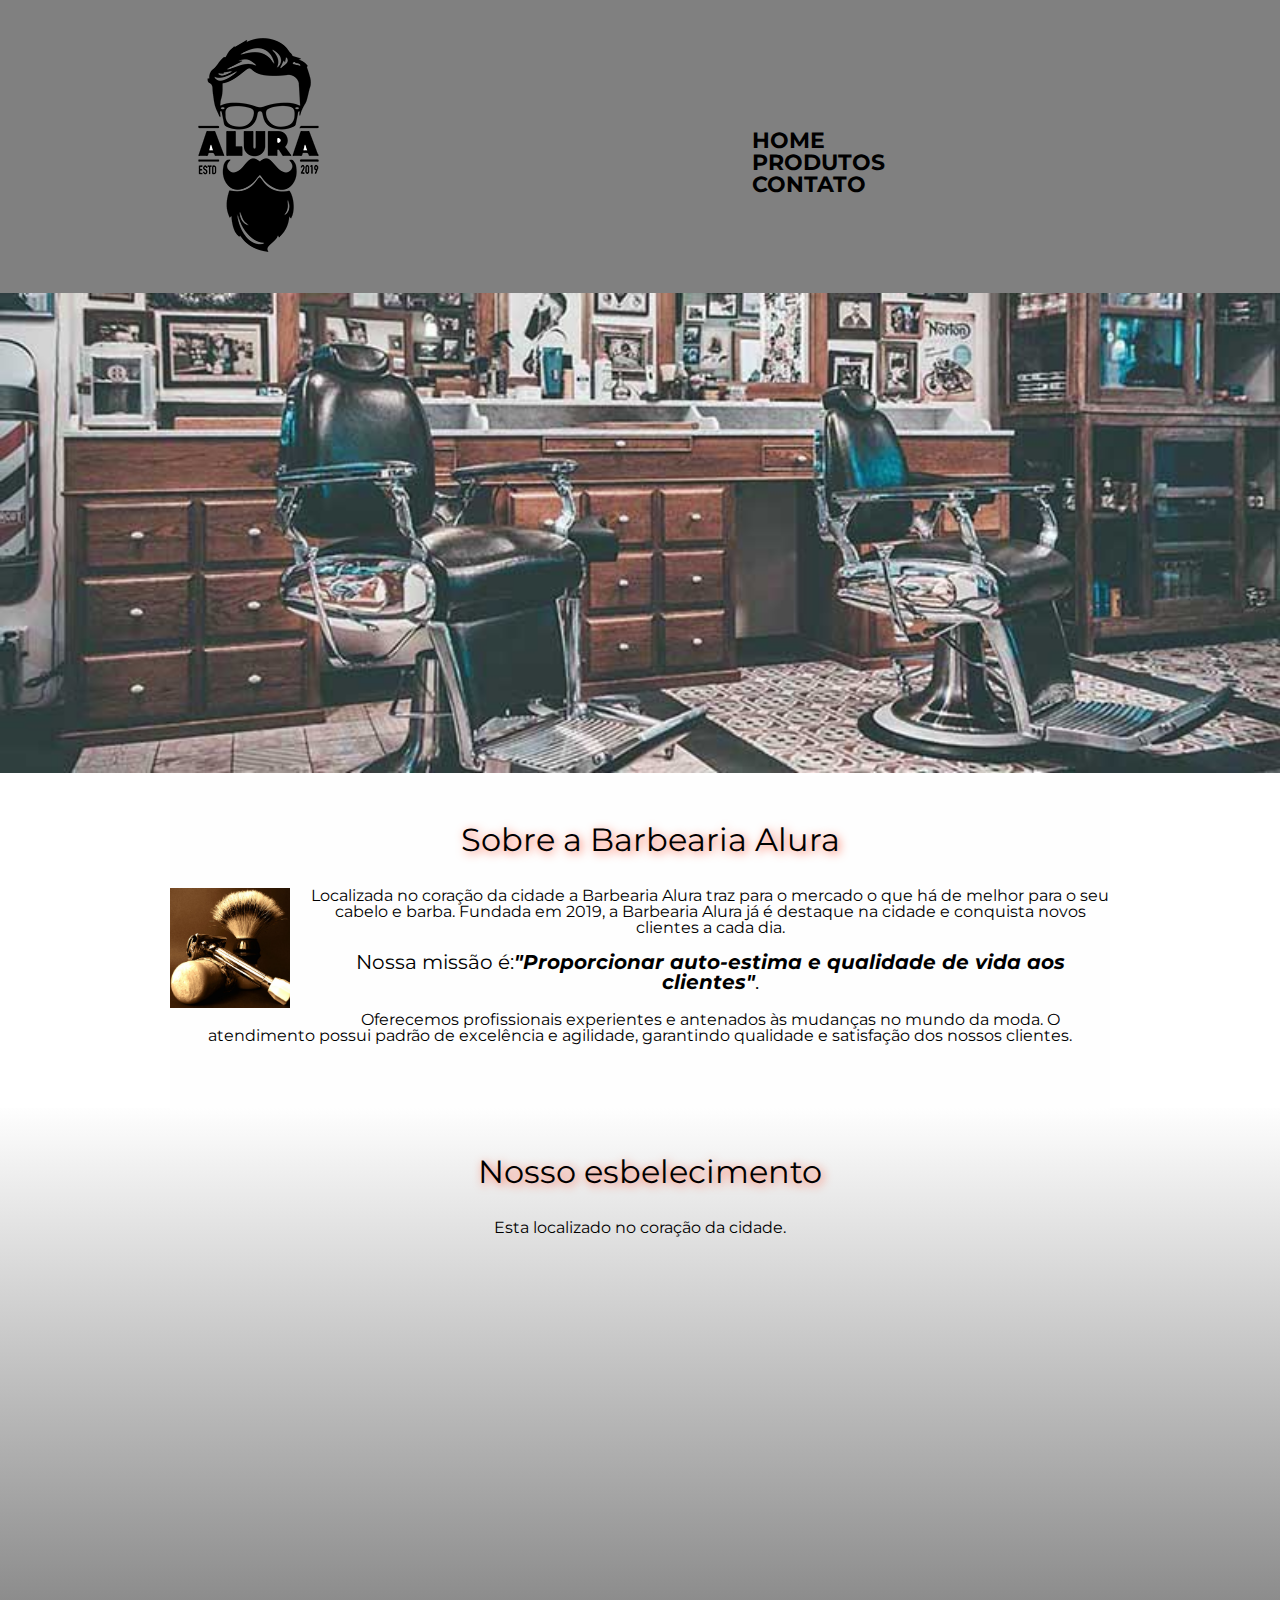
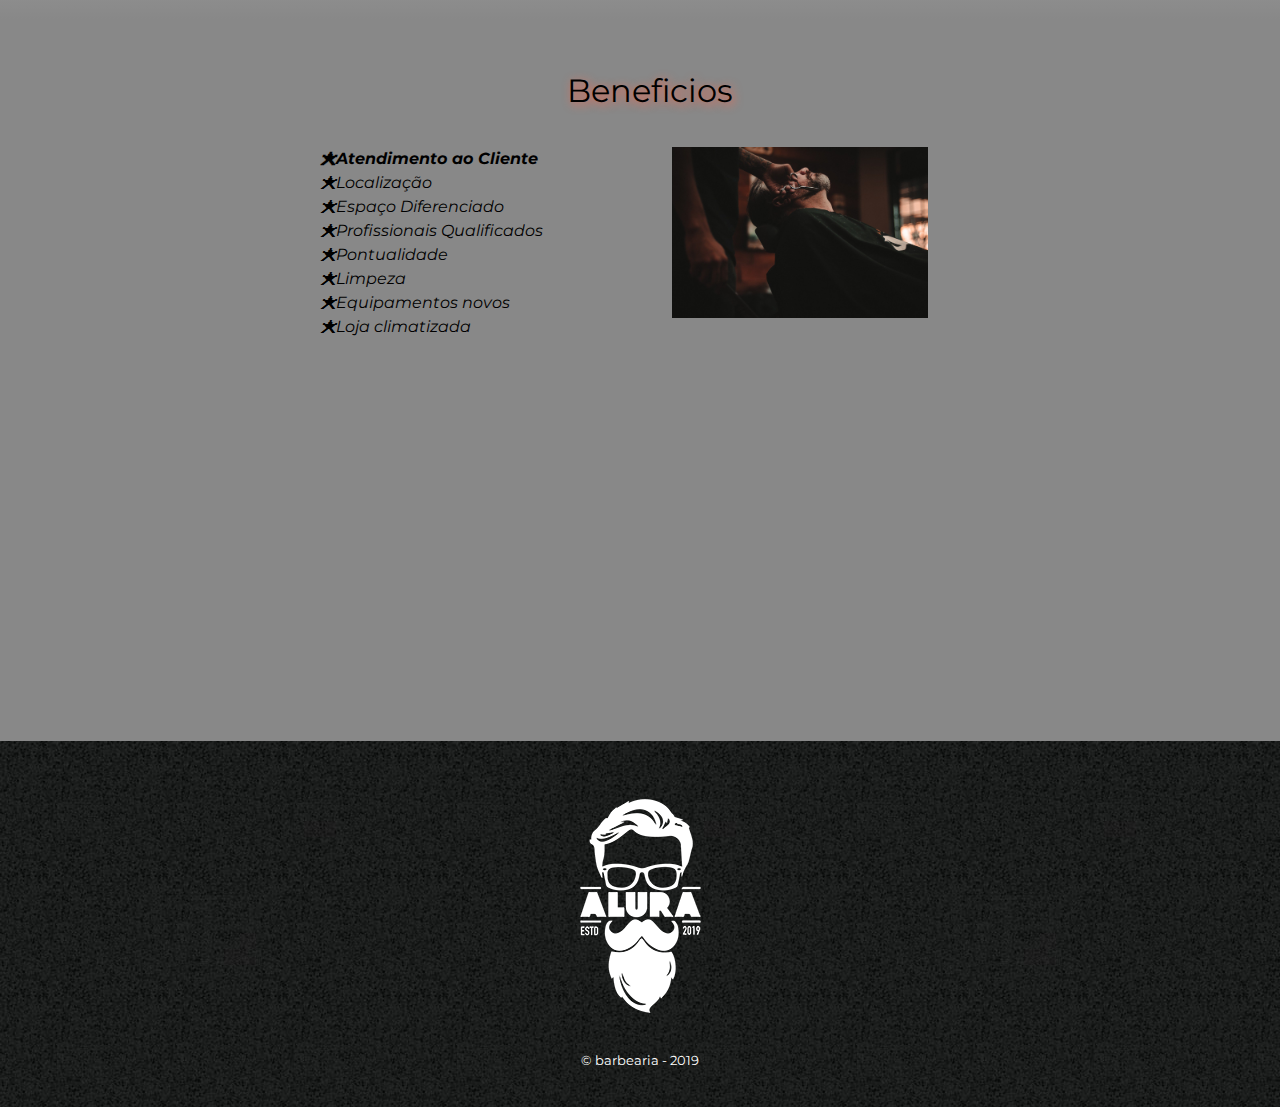
==== barbearia_01/index.html @ 35e5d5f6 "adicinando um novo beneficio a lista" ====
<!DOCTYPE html>
<html lang="pt-br">
<head>
    <meta charset="UTF-8">
    <meta http-equiv="X-UA-Compatible" content="IE=edge">
    <meta name="viewport" content="width=device-width">
    <title>Barbearia</title>
    <link rel="stylesheet" href="../reset.css/reset.css">
    <link rel="stylesheet" href="style.css">
    <link rel="preconnect" href="https://fonts.googleapis.com">
    <link rel="preconnect" href="https://fonts.gstatic.com" crossorigin>
    <link href="https://fonts.googleapis.com/css2?family=Montserrat:wght@300&display=swap" rel="stylesheet">
</head>
<body>

    <header>
        <div class="caixa">
            <h1><img src="imagens/logo.png"></h1>

            <nav>
                <ul>
                    <li><a href="index.html">Home</a></li>
                    <li><a href="../barbearia_02/produtos.html">Produtos</a></li>
                    <li><a href="../barbearia_03/contato.html">Contato</a></li>
                </ul>
            </nav>
        </div>
    </header>

    <img class="banner" src="./imagens/banner.jpg">

    <main>
        <section class="principal">
            <h2 class="titulo-principal">Sobre a Barbearia Alura</h2>

            <img class="utensilios" src="./imagens/utensilios.jpg">

            <p>Localizada no coração da cidade a <strong>Barbearia Alura</strong> traz para o mercado o que há de melhor para o seu cabelo e barba. Fundada em 2019, a Barbearia Alura já é destaque na cidade e conquista novos clientes a cada dia.</p>

            <p id="missao"><em>Nossa missão é:<strong>"Proporcionar auto-estima e qualidade de vida aos clientes"</strong>.</em></p>

            <p>Oferecemos profissionais experientes e antenados às mudanças no mundo da moda. O atendimento possui padrão de excelência e agilidade, garantindo qualidade e satisfação dos nossos clientes.</p>
        </section>

        <section class="mapa">
            <h3 class="titulo-principal">Nosso esbelecimento</h3>
            <p>Esta localizado no coração da cidade.</p>
            <div class="mapa-conteudo">
                <iframe src="https://www.google.com/maps/embed?pb=!1m18!1m12!1m3!1d65101526.80369539!2d-76.90064505440617!3d5.186666709397957!2m3!1f0!2f0!3f0!3m2!1i1024!2i768!4f13.1!3m3!1m2!1s0x94ce5a2b2ed7f3a1%3A0xab35da2f5ca62674!2sAlura%20-%20Escola%20Online%20de%20Tecnologia!5e0!3m2!1spt-BR!2sbr!4v1682090320042!5m2!1spt-BR!2sbr" width="100%" height="300" style="border:0;" allowfullscreen="" loading="lazy" referrerpolicy="no-referrer-when-downgrade"></iframe>
            </div>
        </section>

        <section class="beneficios">
        <h3 class="titulo-principal">Beneficios</h3>
            <div class="conteudo-beneficios">
                <ul class="lista-beneficios">
                    <li class="itens">Atendimento ao Cliente</li>
                    <li class="itens">Localização</li>
                    <li class="itens">Espaço Diferenciado</li>
                    <li class="itens">Profissionais Qualificados</li>
                    <li class="itens">Pontualidade</li>
                    <li class="itens">Limpeza</li>
                    <li class="itens">Equipamentos novos</li>
                    <li class="itens">Loja climatizada</li>
                </ul><img src="./imagens/beneficios.jpg" class="imagen-beneficios">
            </div>

            <div class="video">
                <iframe width="100%" height="315" src="https://www.youtube.com/embed/jUpHMUCVC3Y" title="YouTube video player" frameborder="0" allow="accelerometer; autoplay; clipboard-write; encrypted-media; gyroscope; picture-in-picture; web-share" allowfullscreen></iframe>
            </div>
        </section>
    </main>

    <footer>
        <img src="./imagens/logo-branco.png">
        <p class="copyright">&copy; barbearia - 2019</p>
    </footer>
</body>
</html>
---- barbearia_01/style.css ----
body {
    font-family: 'Montserrat', sans-serif;
}

header {
    background: gray;
    padding: 20px 0;
}

.caixa {
    position: relative;
    width: 940px;
    margin: 0 auto;
}

nav {
    position: absolute;
    right: 0px;
    top: 110px;
}

nav li {
    display: inline;
    margin: 0 0 0 15px;
}

nav a {
    text-transform: uppercase;
    color: #000000;
    font-weight: bold;
    font-size: 22px;
    text-decoration: none;
}

nav a:hover {
    color: #c78c19;
    text-decoration: underline;
}

.banner {
    width: 100%;
}

.titulo-principal {
    text-align: center;
    font-size: 2em;
    padding-left: 20px;
    margin: 0 0 1em;
    clear: left;
    text-shadow: 2px 2px 10px tomato;
    
}

.principal {
    background: #fefefe;
    padding: 3em 0;
    margin: 0 auto;
    width: 940px;
}


.principal p {
    text-align: center;
    margin: 0 0 1em;
}

.utensilios {
    width: 120px;
    float: left;
    margin: 0 20px 20px 0;
    box-shadow: inset 15px 15px 20px 30px lawngreen;
}

#missao {
    font-size: 20px
}

.principal em strong {
    font-weight: bold;
    font-style: italic;
}

.itens {
    font-style: italic;
}

.itens:first-child {
    font-weight: bold;
}

.itens:before {
    content: "🟊";
}

.beneficios {
    background: #888888;
    padding: 3em 0;
    line-height: 1.5;
    /*box-shadow: inset 0 0 30px #c78c19;*/
}

ul {
    display: inline-block;
    vertical-align: top;
    width: 20%;
    margin-right: 15%;
}

.conteudo-beneficios {
    width: 640px;
    margin: 0 auto
}

.lista-beneficios {
    width: 40%;
    display: inline-block;
}

.imagen-beneficios {
    width: 40%;
    opacity: 1;
    transition: 400ms;
}

.imagen-beneficios:hover {
    opacity: 0.5;
}

footer {
    text-align: center;
    background: url("imagens/bg.jpg");
    padding: 40px 0;
}

.copyright {
    color: white;
    font-size: 13px;
    margin-top: 20px;
}

.mapa {
    padding: 3em 0;
    background: linear-gradient(#fefefe, #888888);
}

.mapa-conteudo {
    margin: 0 auto;
    width: 940px;
}

.mapa p {
    margin: 0 0 2em;
    text-align: center;
}

.video {
    width: 560px;
    margin: 1em auto;
}

@media screen and (max-width: 480px) {
    .caixa, .principal, .conteudo-beneficios, .mapa-conteudo, .video{
        width: auto;
    }

    h1{
        text-align: center;
    }

    nav{
        position: static;
    }

    .lista-beneficios, .imagen-beneficios {
        width: 100%;
    }
}
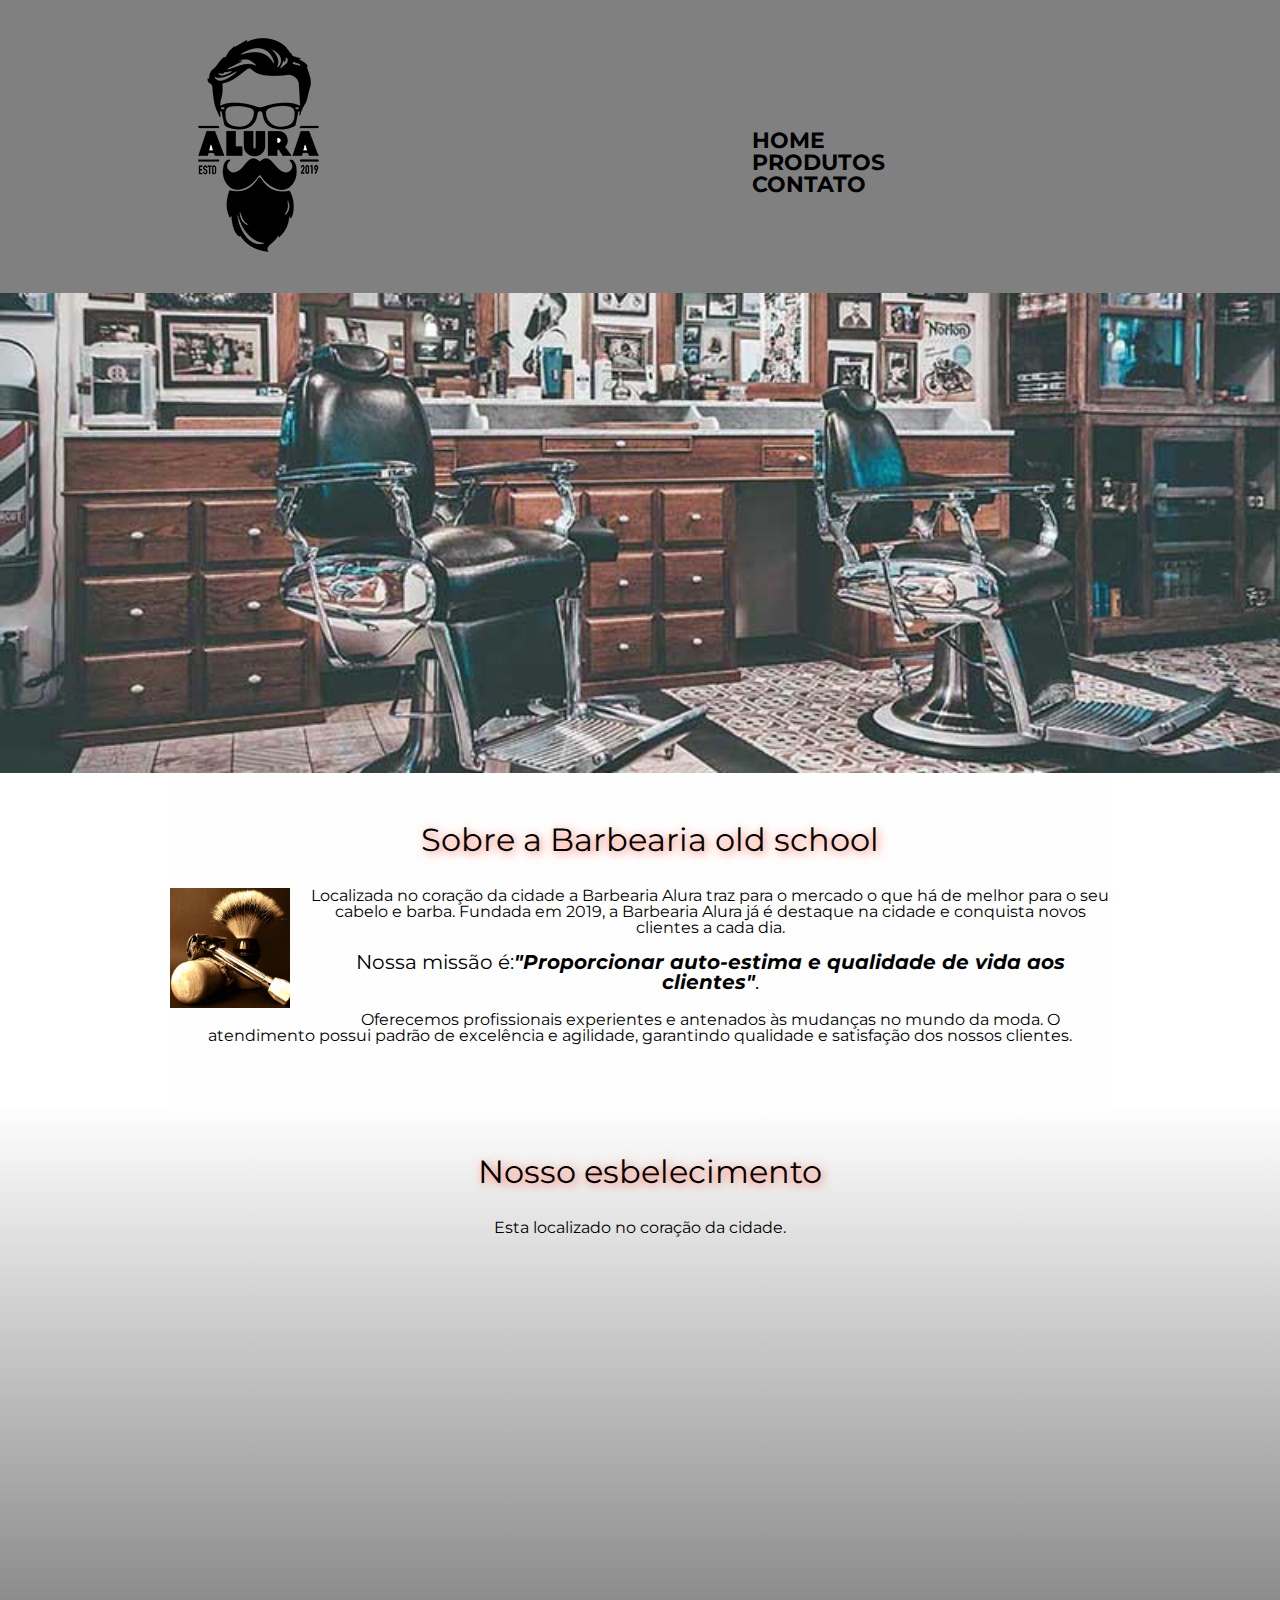
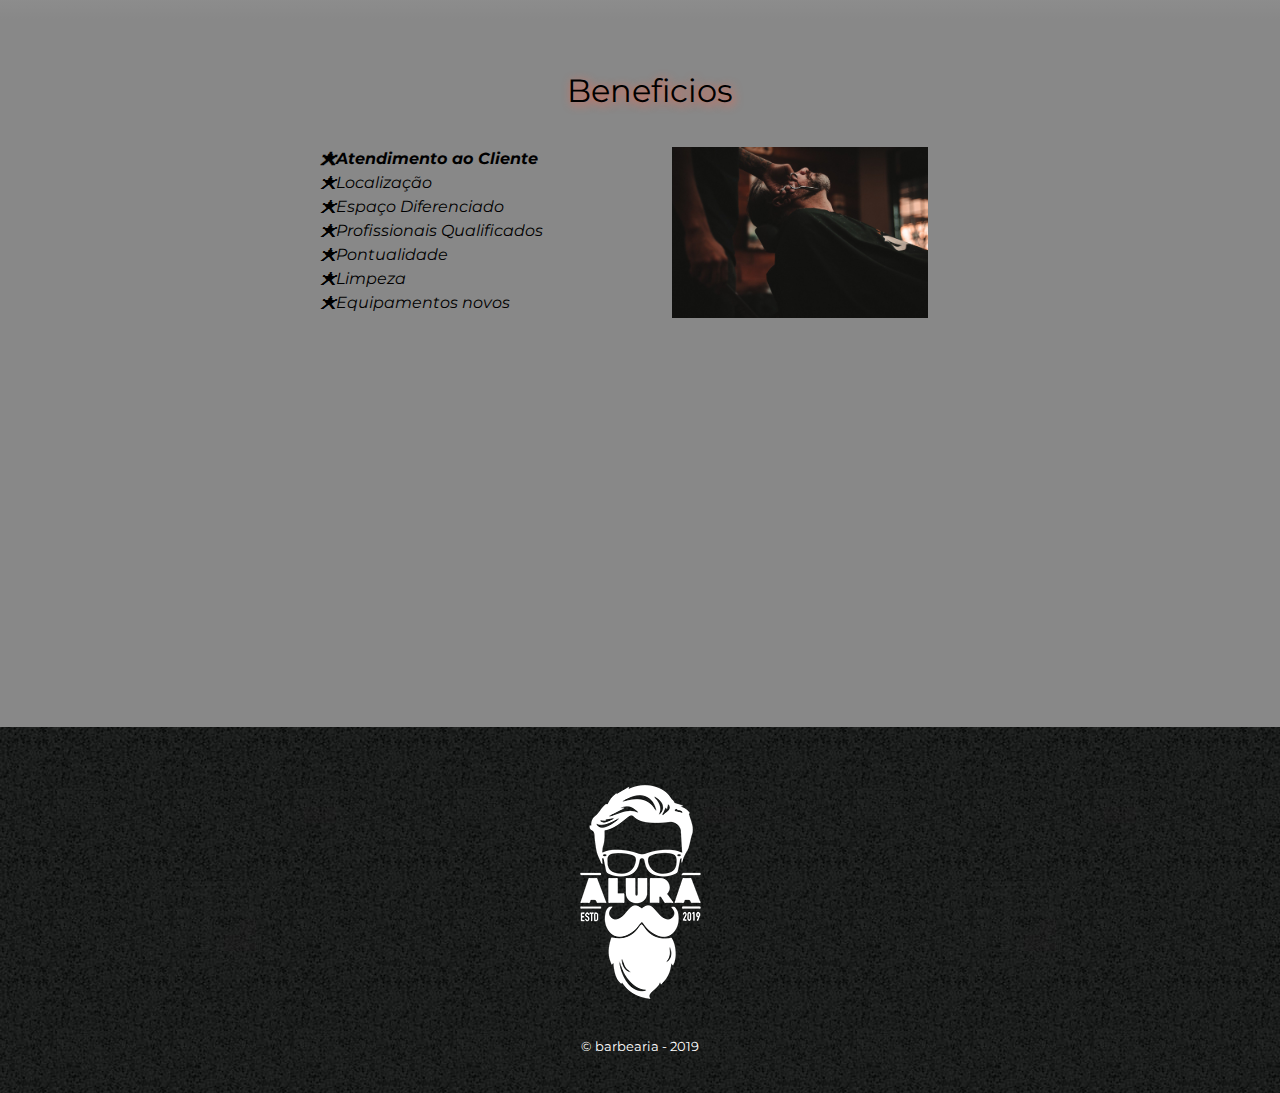
==== commit e43ea86e: "modificando titulo principal da barbearia" ====
--- a/barbearia_01/index.html
+++ b/barbearia_01/index.html
@@ -4,7 +4,7 @@
     <meta charset="UTF-8">
     <meta http-equiv="X-UA-Compatible" content="IE=edge">
     <meta name="viewport" content="width=device-width">
-    <title>Barbearia</title>
+    <title>Barbearia old school</title>
     <link rel="stylesheet" href="../reset.css/reset.css">
     <link rel="stylesheet" href="style.css">
     <link rel="preconnect" href="https://fonts.googleapis.com">
@@ -31,7 +31,7 @@
 
     <main>
         <section class="principal">
-            <h2 class="titulo-principal">Sobre a Barbearia Alura</h2>
+            <h2 class="titulo-principal">Sobre a Barbearia old school</h2>
 
             <img class="utensilios" src="./imagens/utensilios.jpg">
 
@@ -61,7 +61,6 @@
                     <li class="itens">Pontualidade</li>
                     <li class="itens">Limpeza</li>
                     <li class="itens">Equipamentos novos</li>
-                    <li class="itens">Loja climatizada</li>
                 </ul><img src="./imagens/beneficios.jpg" class="imagen-beneficios">
             </div>
 
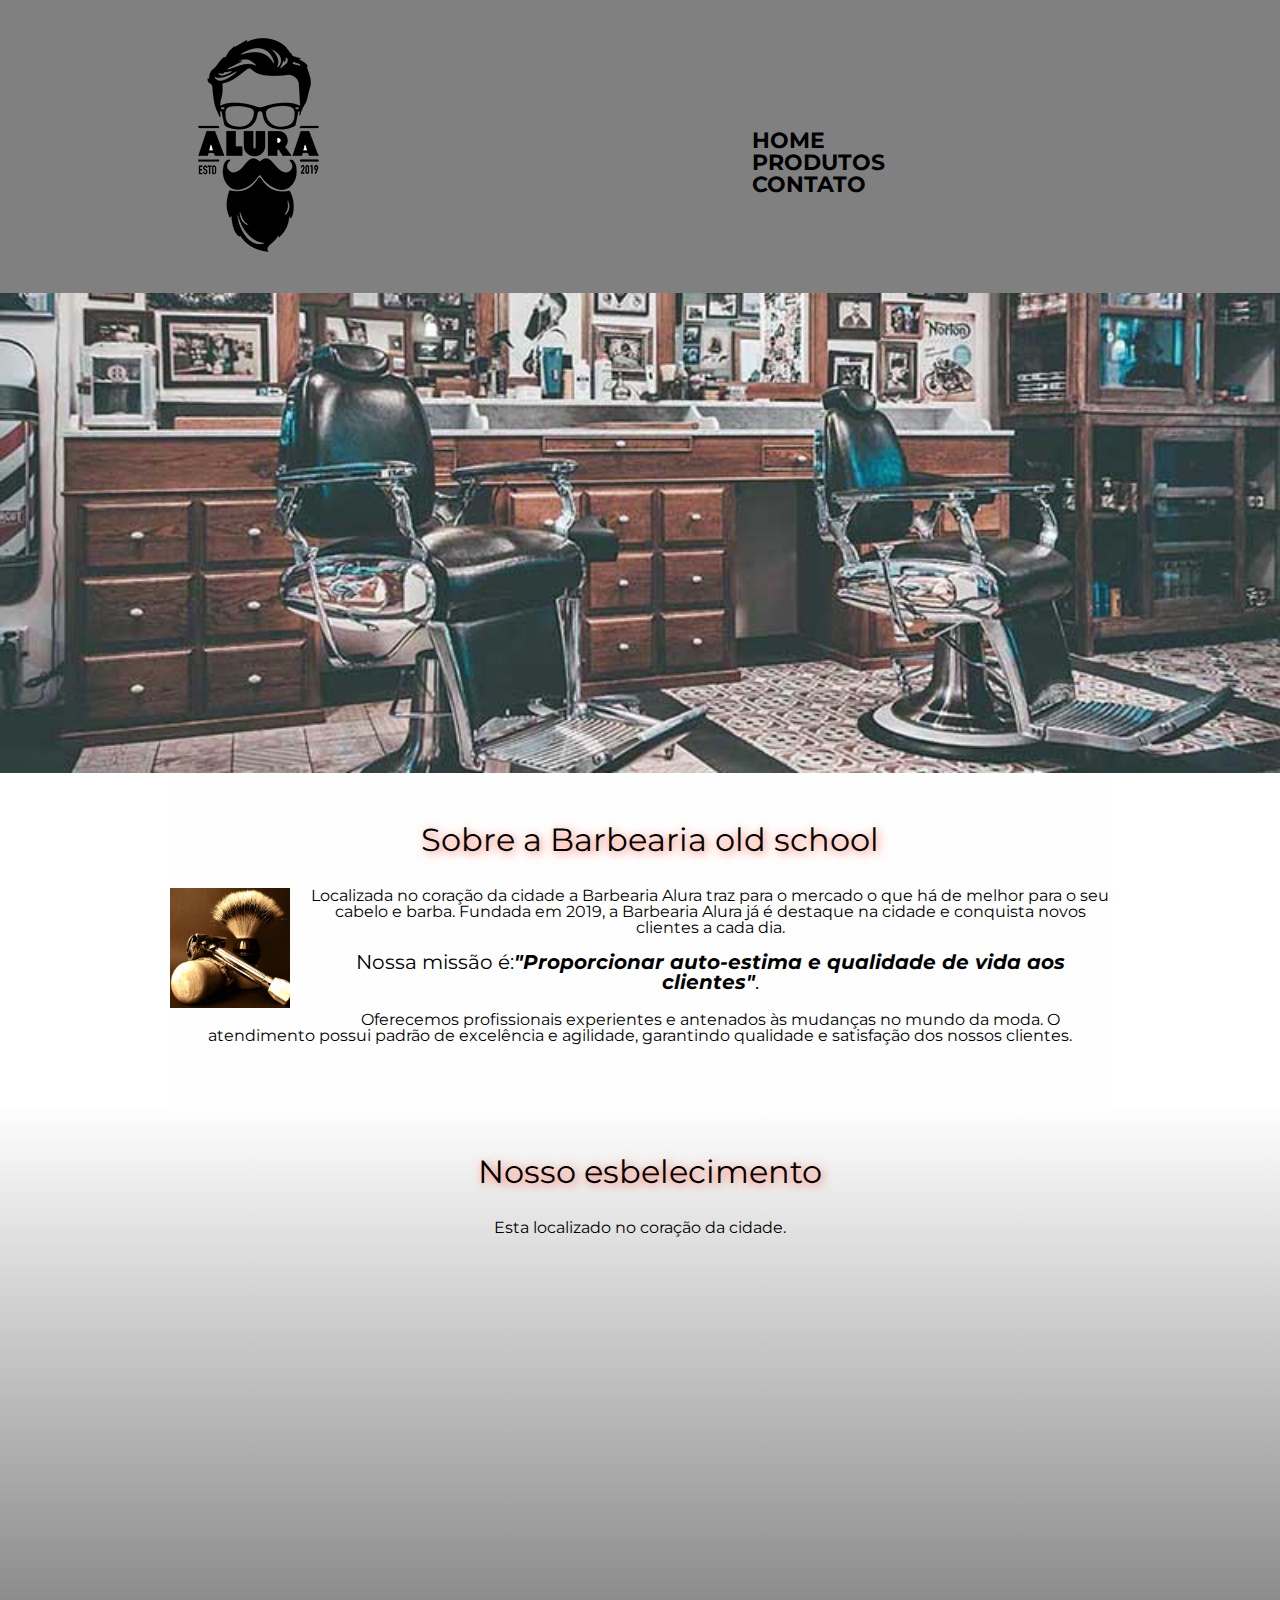
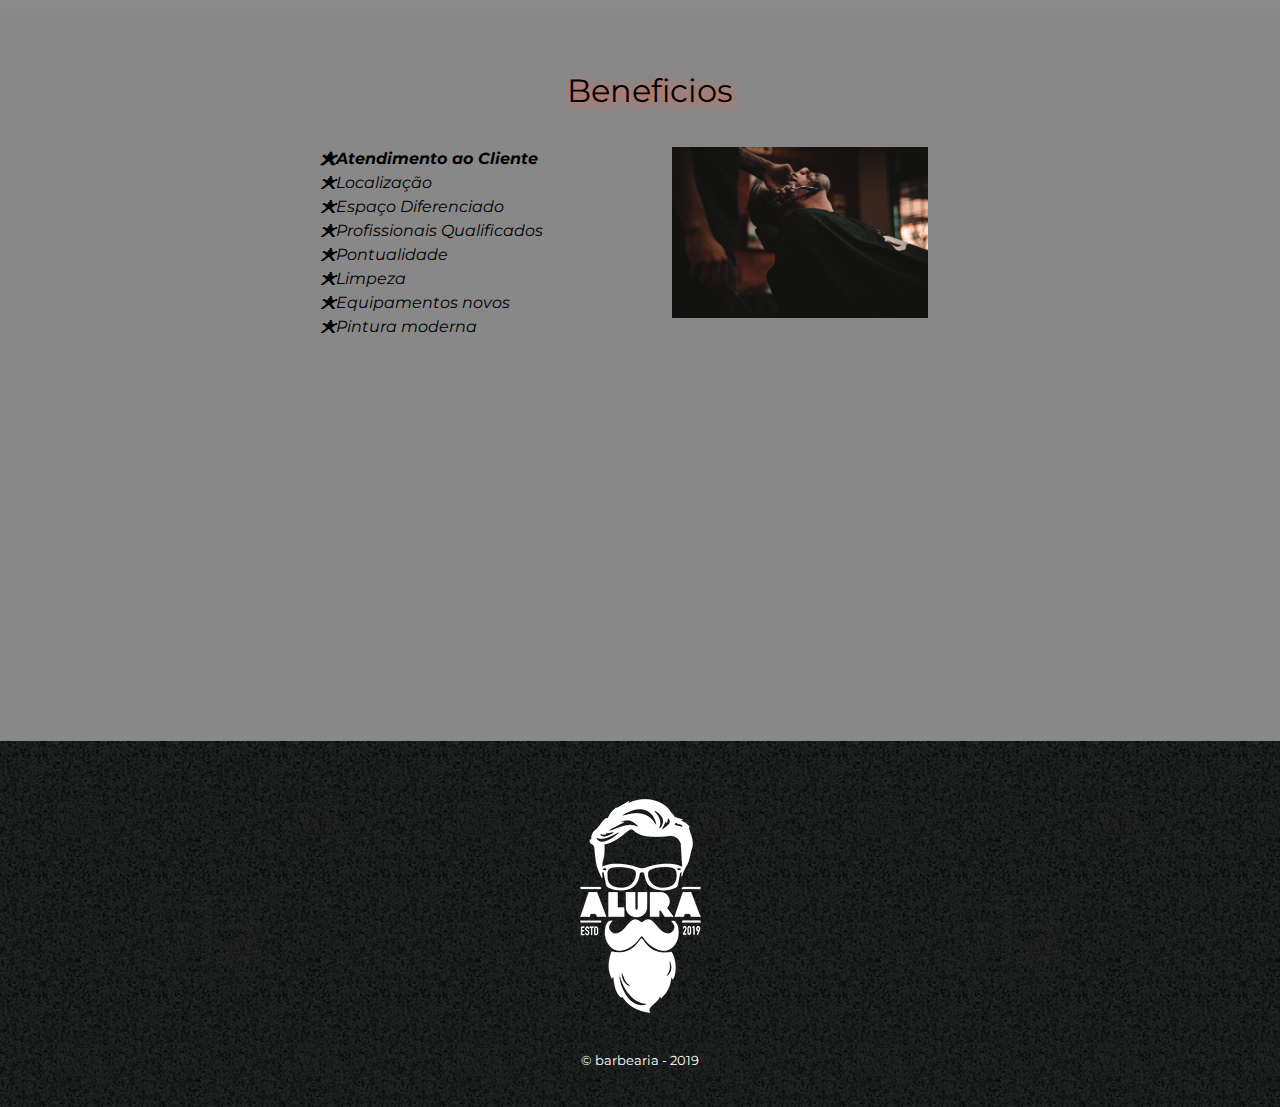
==== commit 57a234a8: "modificando titulo principal da barbearia" ====
--- a/barbearia_01/index.html
+++ b/barbearia_01/index.html
@@ -61,6 +61,7 @@
                     <li class="itens">Pontualidade</li>
                     <li class="itens">Limpeza</li>
                     <li class="itens">Equipamentos novos</li>
+                    <li class="itens">Pintura moderna</li>
                 </ul><img src="./imagens/beneficios.jpg" class="imagen-beneficios">
             </div>
 
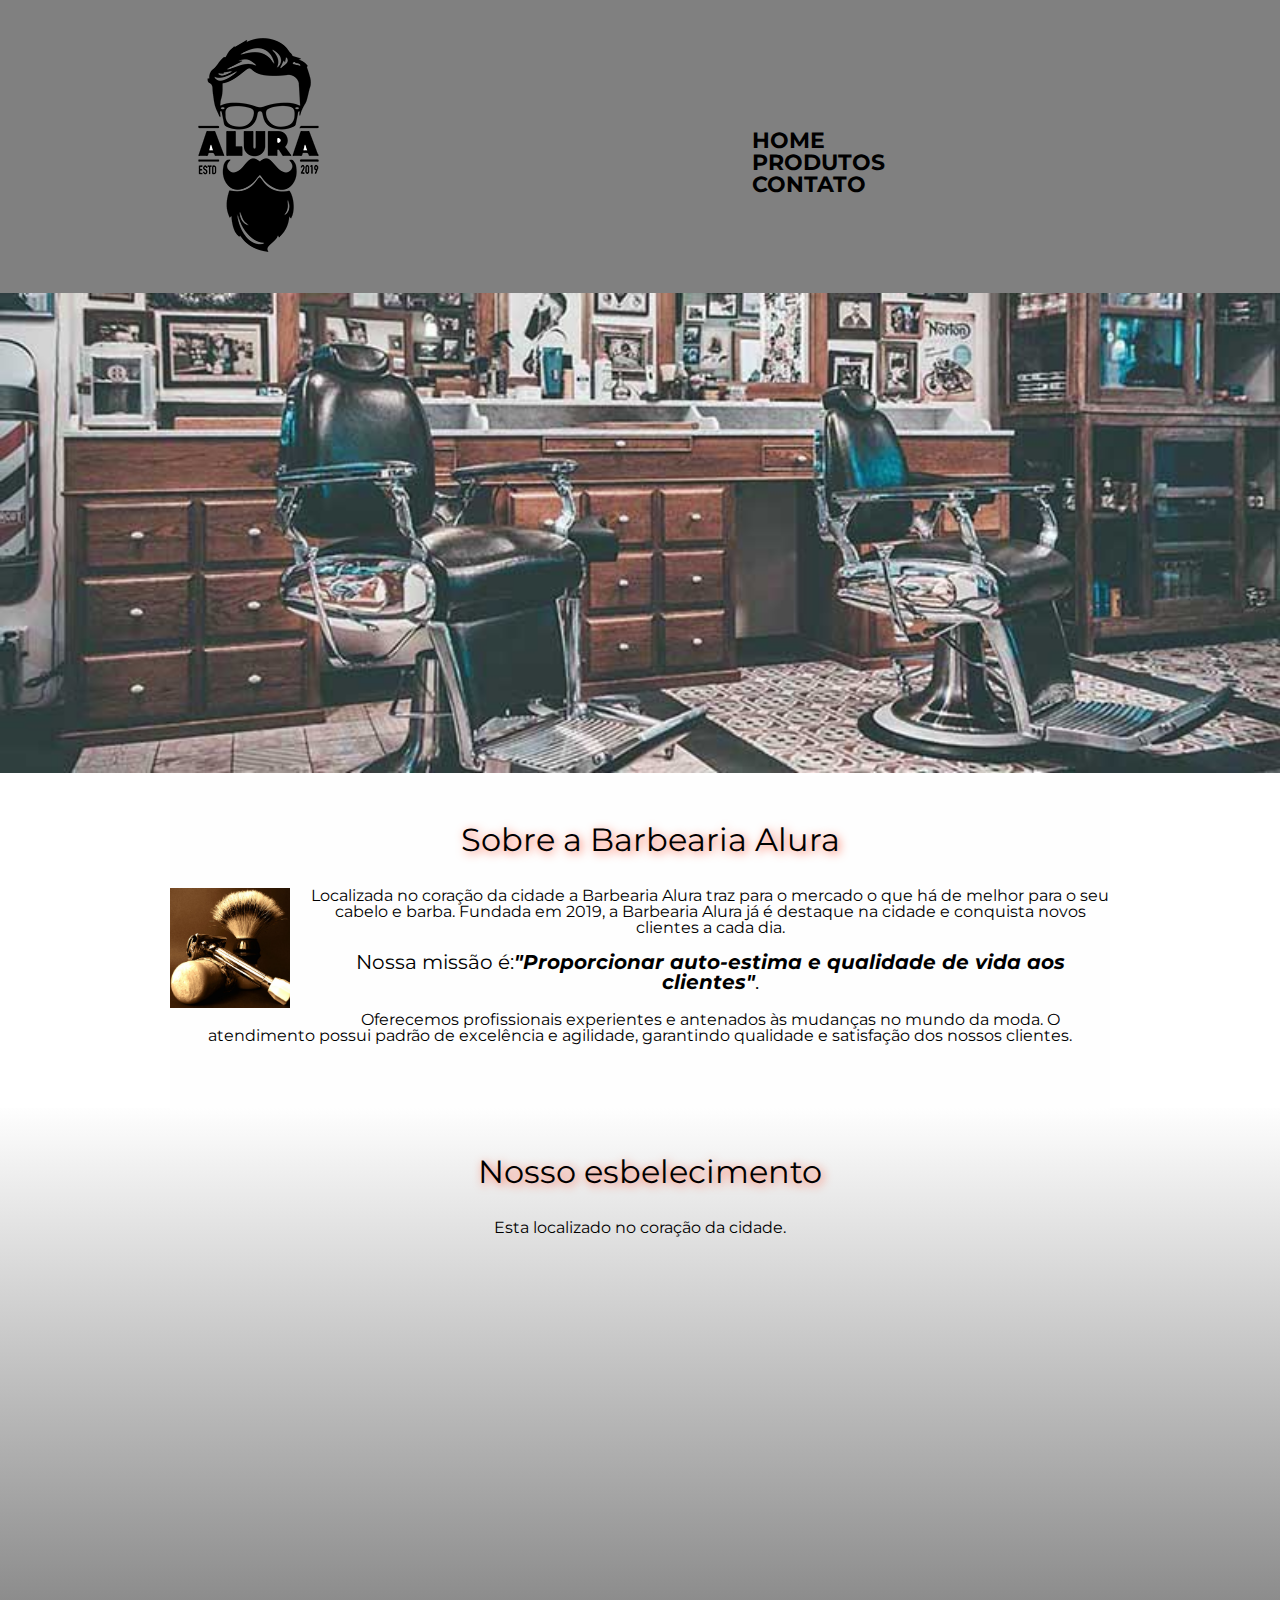
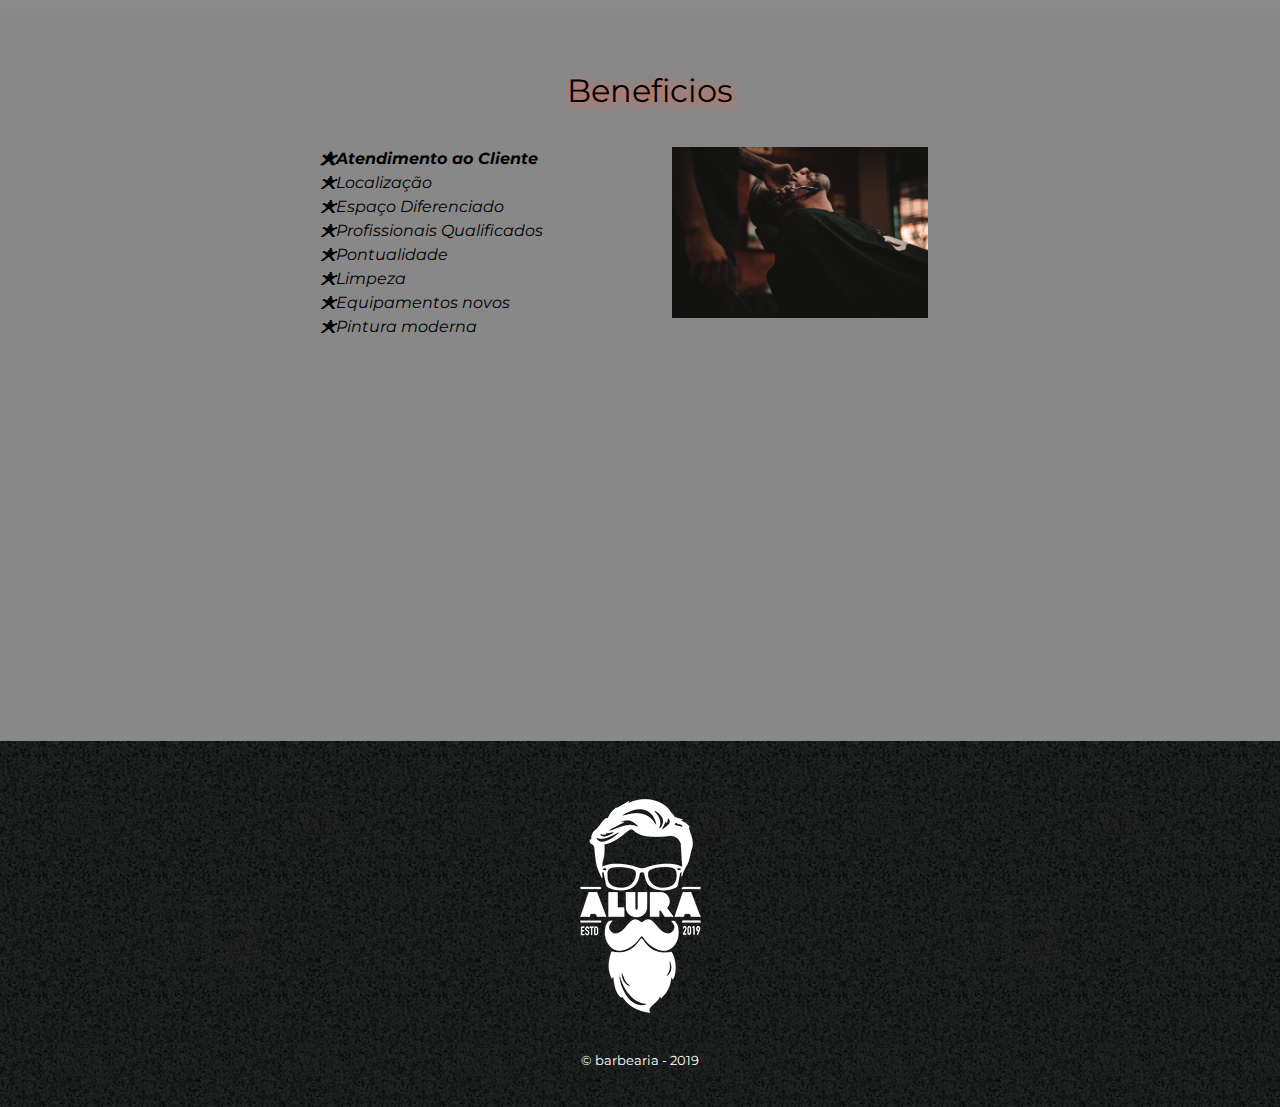
==== commit 60f82a5d: "modificando o beneficio da barbearia para - Pintura moderna -" ====
--- a/barbearia_01/index.html
+++ b/barbearia_01/index.html
@@ -4,7 +4,7 @@
     <meta charset="UTF-8">
     <meta http-equiv="X-UA-Compatible" content="IE=edge">
     <meta name="viewport" content="width=device-width">
-    <title>Barbearia old school</title>
+    <title>Barbearia</title>
     <link rel="stylesheet" href="../reset.css/reset.css">
     <link rel="stylesheet" href="style.css">
     <link rel="preconnect" href="https://fonts.googleapis.com">
@@ -31,7 +31,7 @@
 
     <main>
         <section class="principal">
-            <h2 class="titulo-principal">Sobre a Barbearia old school</h2>
+            <h2 class="titulo-principal">Sobre a Barbearia Alura</h2>
 
             <img class="utensilios" src="./imagens/utensilios.jpg">
 
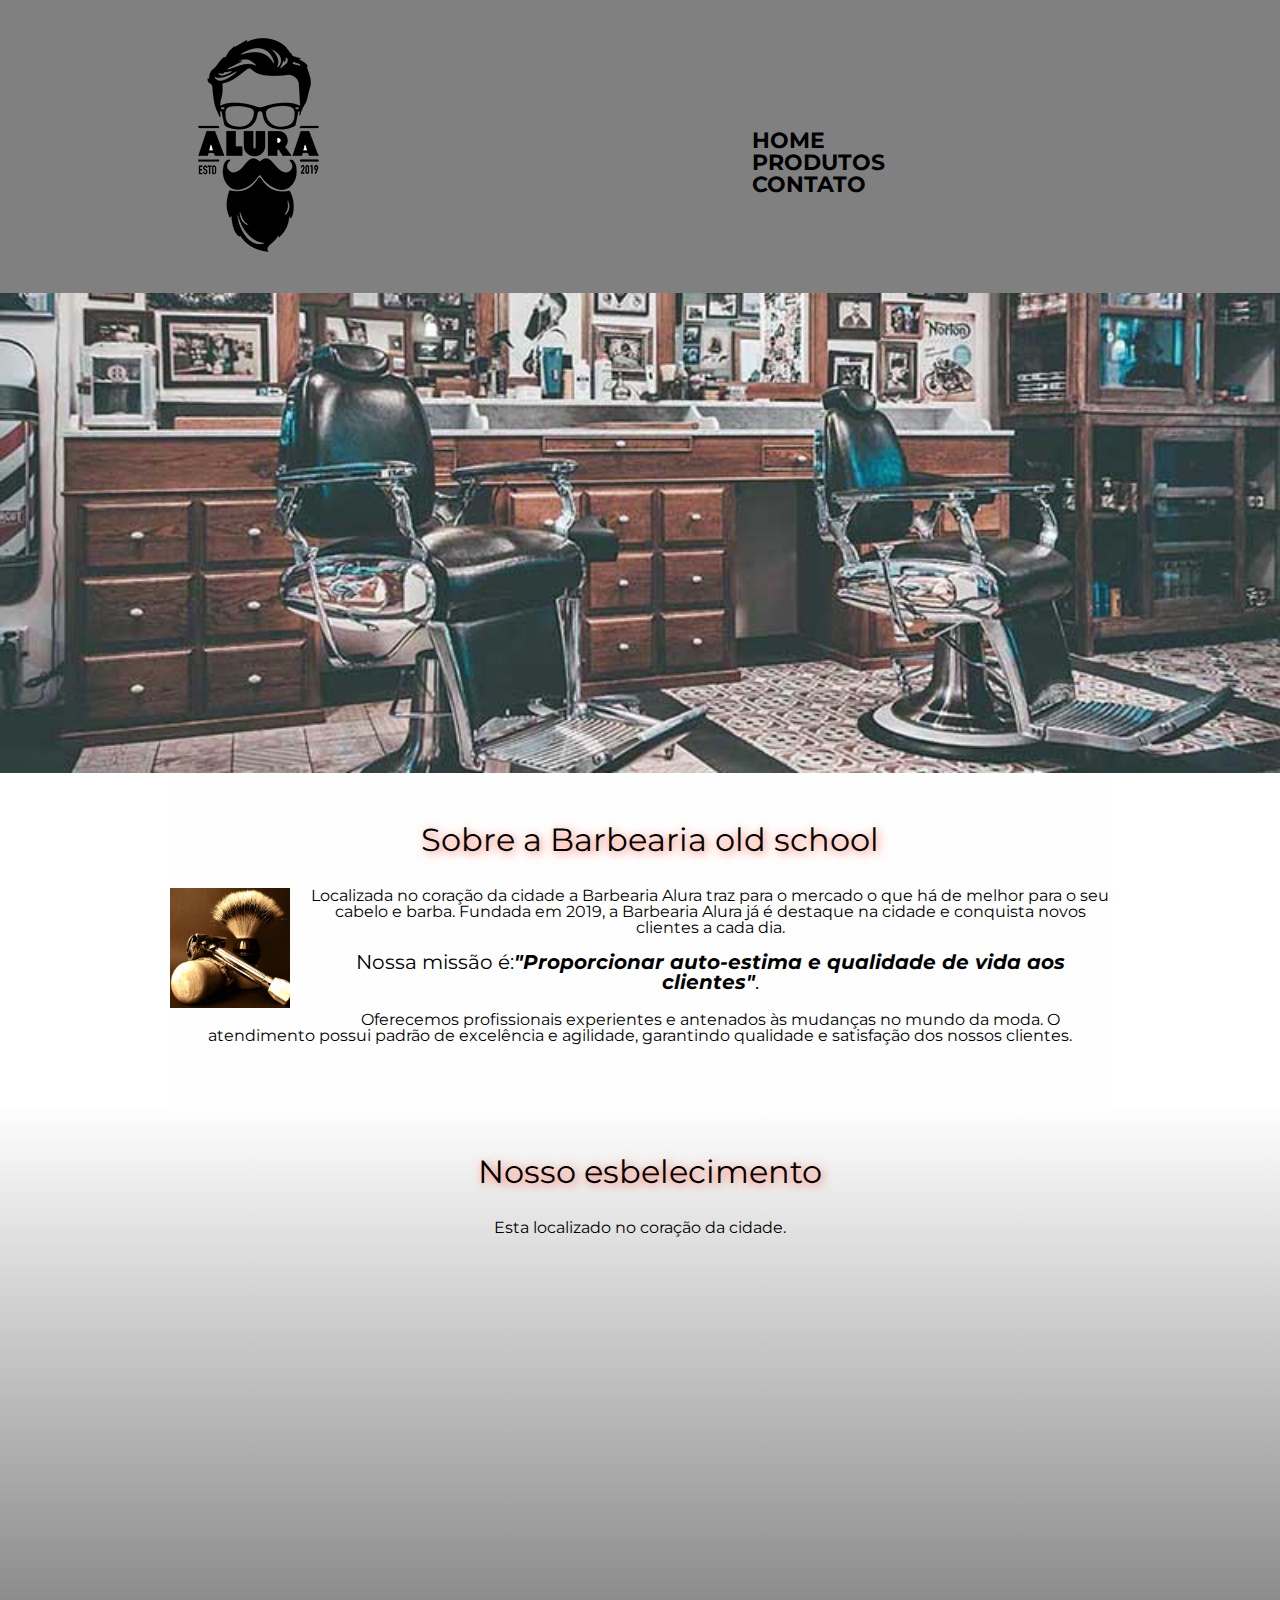
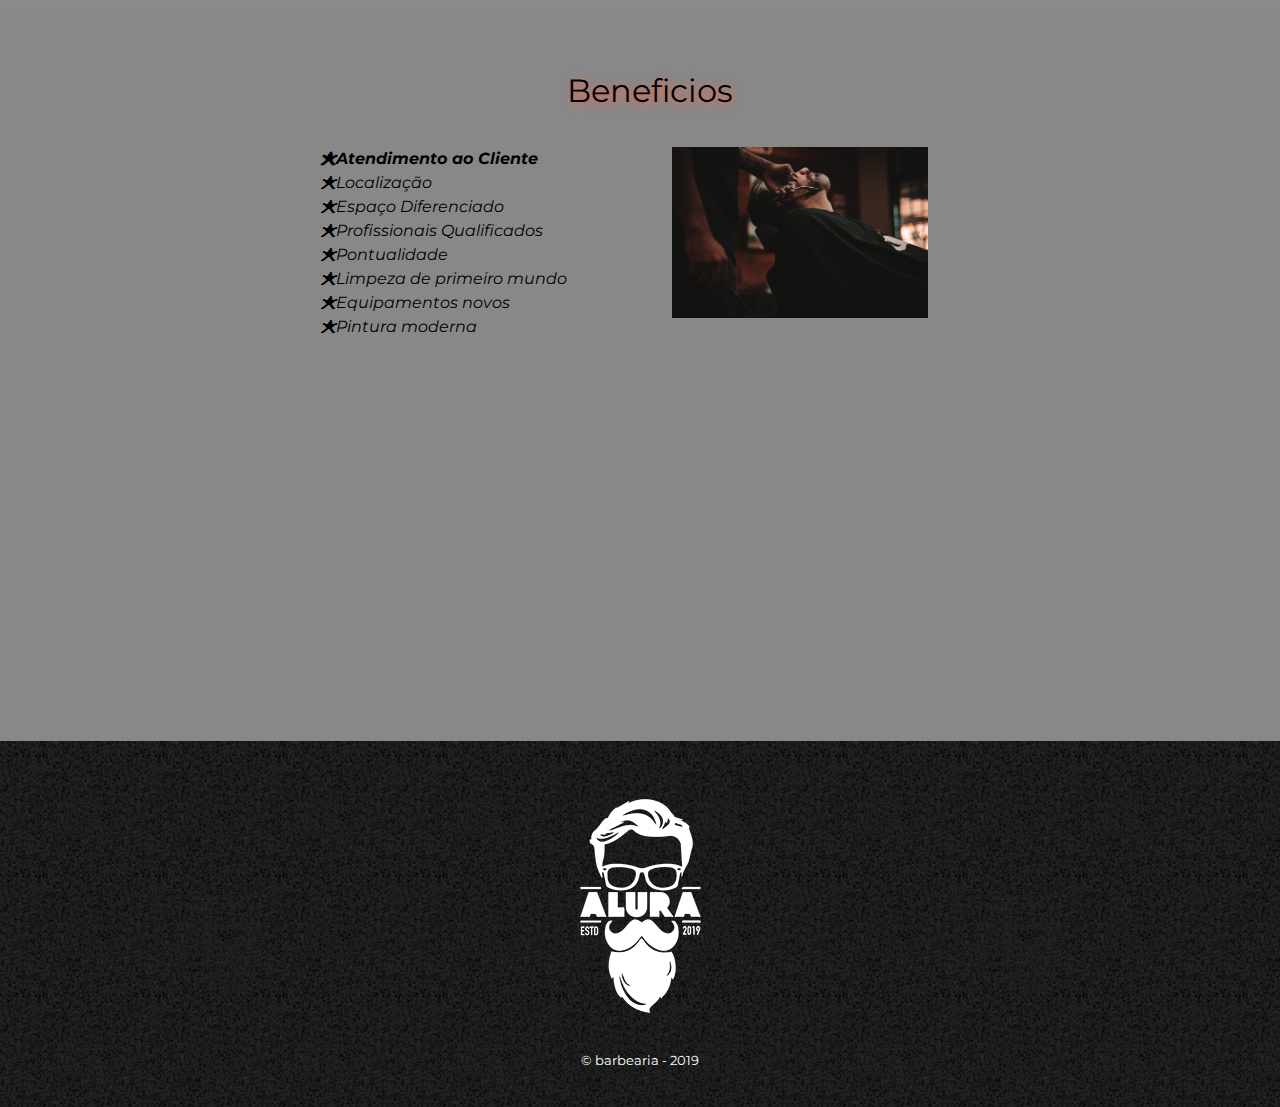
==== commit 1e19acbe: "alterando o nome da lista" ====
--- a/barbearia_01/index.html
+++ b/barbearia_01/index.html
@@ -4,7 +4,7 @@
     <meta charset="UTF-8">
     <meta http-equiv="X-UA-Compatible" content="IE=edge">
     <meta name="viewport" content="width=device-width">
-    <title>Barbearia</title>
+    <title>Barbearia old school</title>
     <link rel="stylesheet" href="../reset.css/reset.css">
     <link rel="stylesheet" href="style.css">
     <link rel="preconnect" href="https://fonts.googleapis.com">
@@ -31,7 +31,7 @@
 
     <main>
         <section class="principal">
-            <h2 class="titulo-principal">Sobre a Barbearia Alura</h2>
+            <h2 class="titulo-principal">Sobre a Barbearia old school</h2>
 
             <img class="utensilios" src="./imagens/utensilios.jpg">
 
@@ -59,7 +59,7 @@
                     <li class="itens">Espaço Diferenciado</li>
                     <li class="itens">Profissionais Qualificados</li>
                     <li class="itens">Pontualidade</li>
-                    <li class="itens">Limpeza</li>
+                    <li class="itens">Limpeza de primeiro mundo</li>
                     <li class="itens">Equipamentos novos</li>
                     <li class="itens">Pintura moderna</li>
                 </ul><img src="./imagens/beneficios.jpg" class="imagen-beneficios">
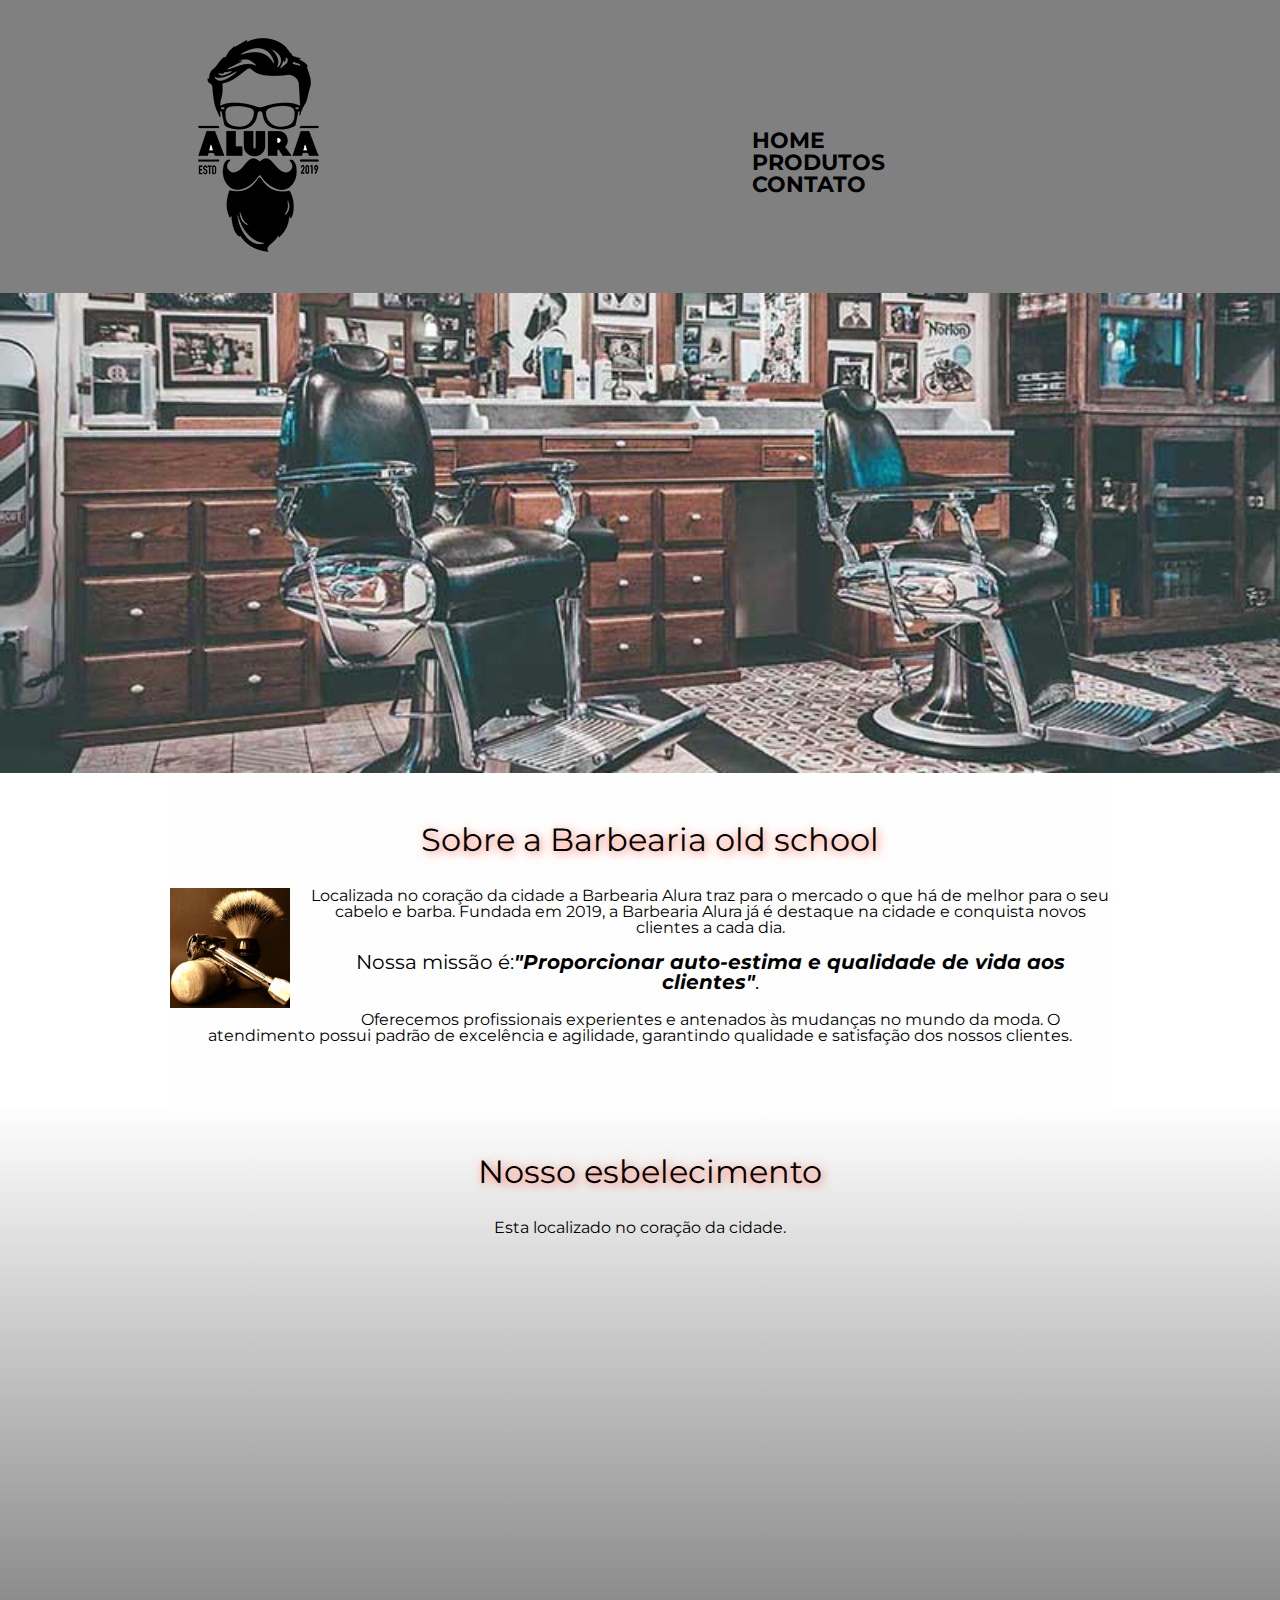
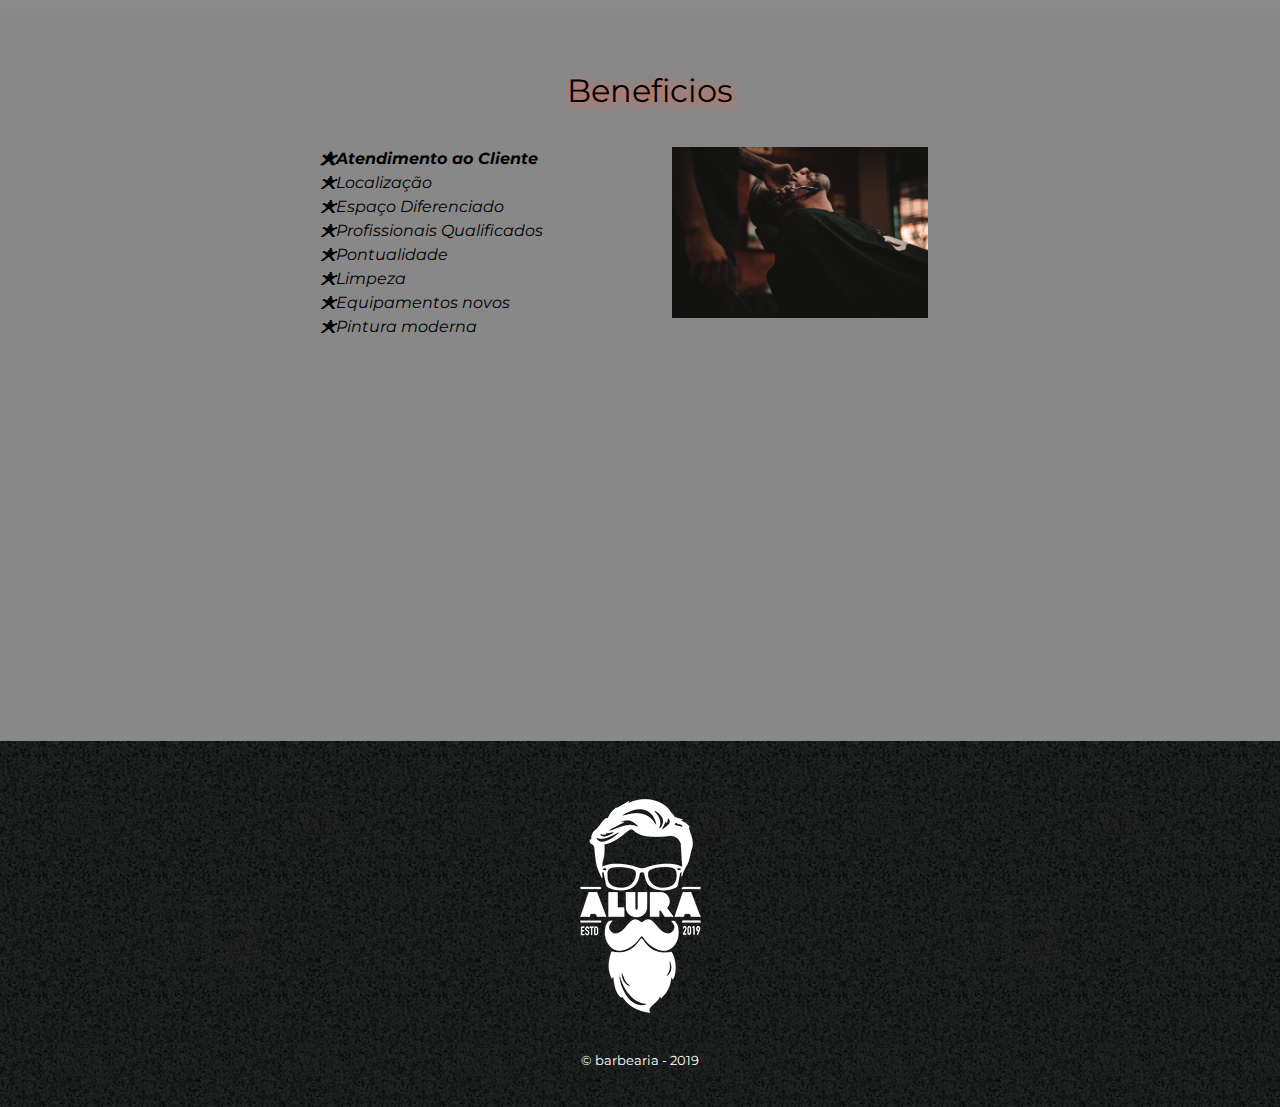
==== commit 8c210fe2: "Revert "alterando o nome da lista"" ====
--- a/barbearia_01/index.html
+++ b/barbearia_01/index.html
@@ -59,7 +59,7 @@
                     <li class="itens">Espaço Diferenciado</li>
                     <li class="itens">Profissionais Qualificados</li>
                     <li class="itens">Pontualidade</li>
-                    <li class="itens">Limpeza de primeiro mundo</li>
+                    <li class="itens">Limpeza</li>
                     <li class="itens">Equipamentos novos</li>
                     <li class="itens">Pintura moderna</li>
                 </ul><img src="./imagens/beneficios.jpg" class="imagen-beneficios">
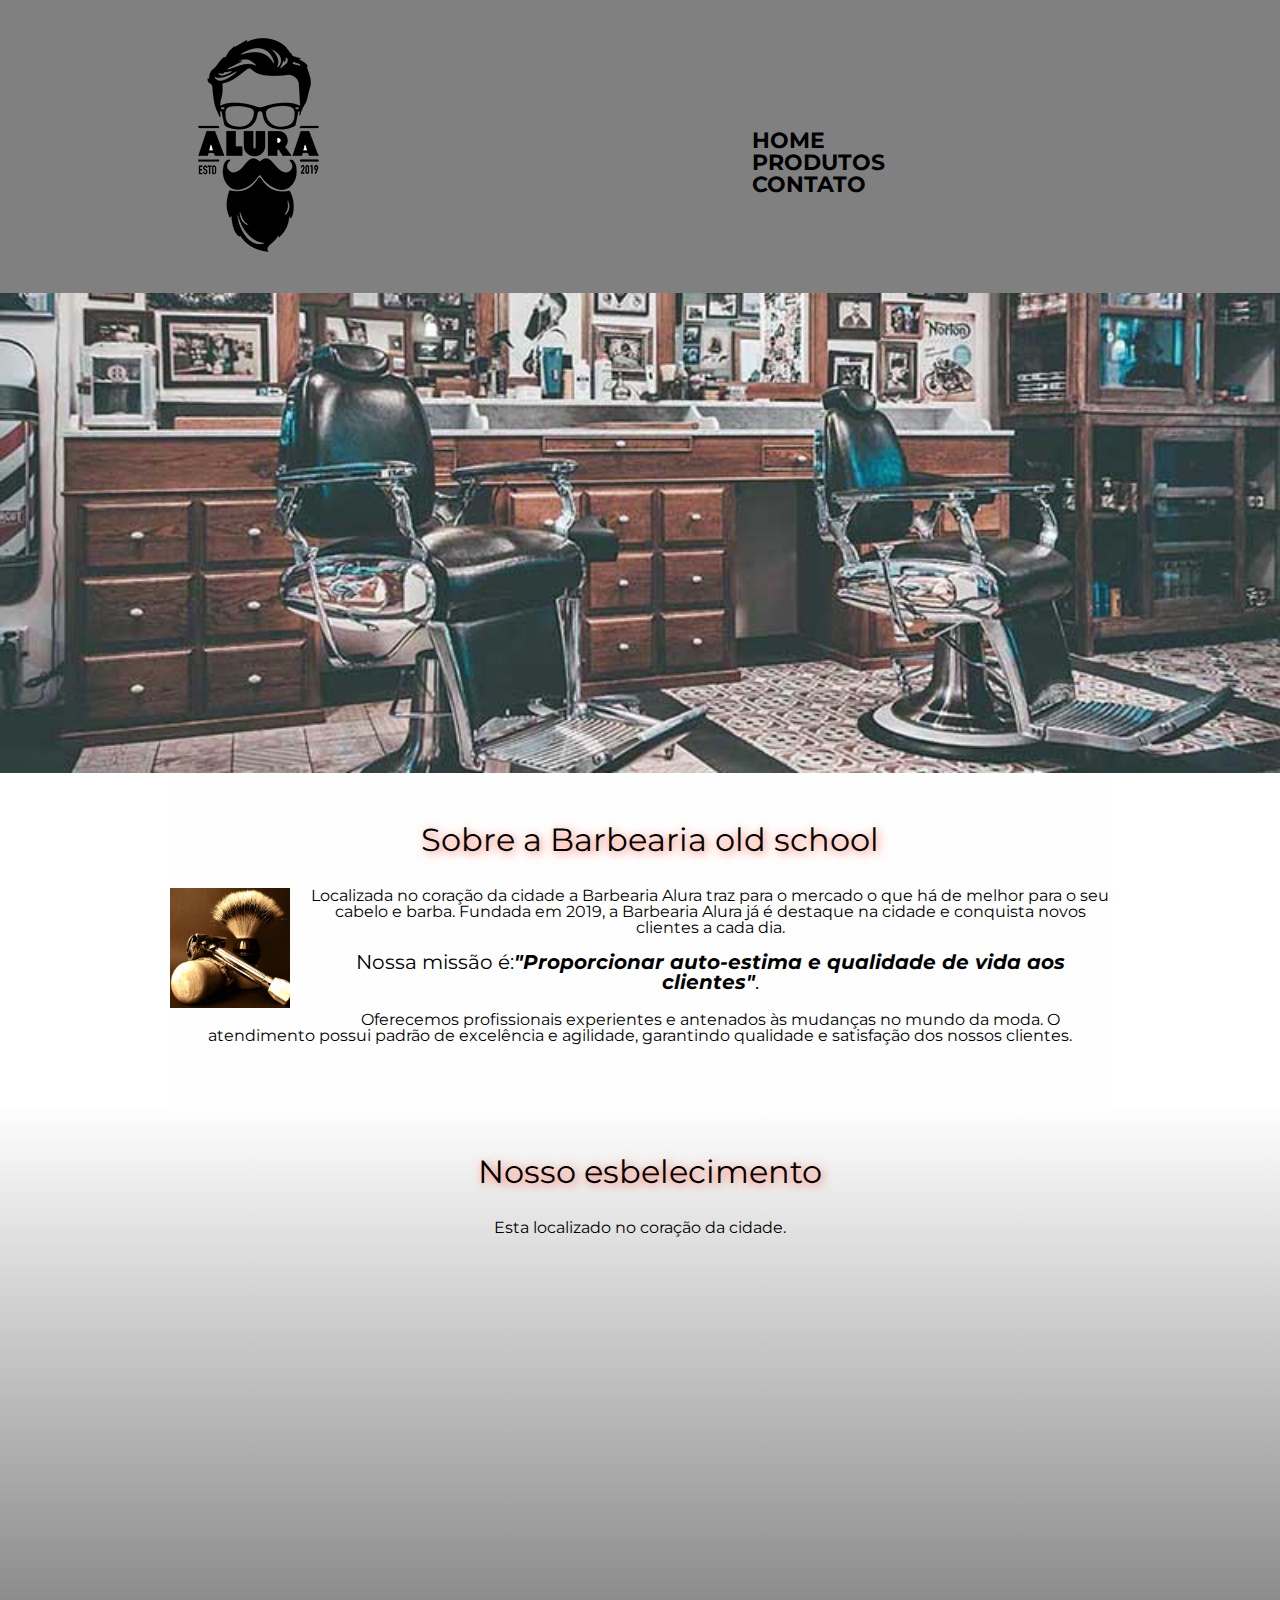
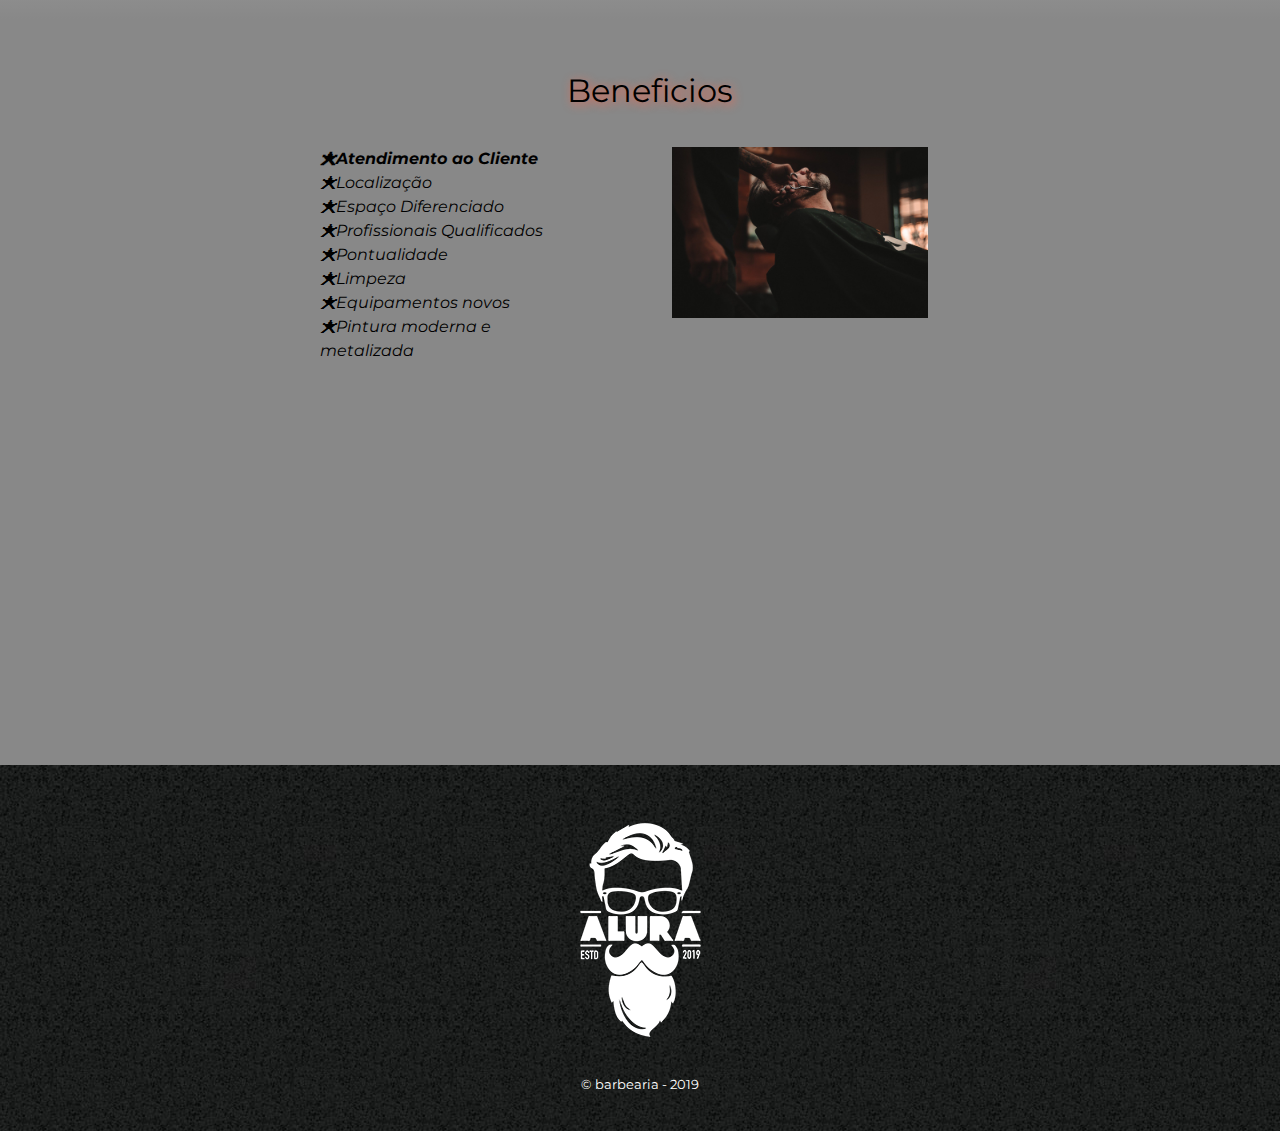
==== commit d4f9966c: "alterando a definicao da lista - Pintura moderna e metalizada -" ====
--- a/barbearia_01/index.html
+++ b/barbearia_01/index.html
@@ -61,7 +61,7 @@
                     <li class="itens">Pontualidade</li>
                     <li class="itens">Limpeza</li>
                     <li class="itens">Equipamentos novos</li>
-                    <li class="itens">Pintura moderna</li>
+                    <li class="itens">Pintura moderna e metalizada</li>
                 </ul><img src="./imagens/beneficios.jpg" class="imagen-beneficios">
             </div>
 
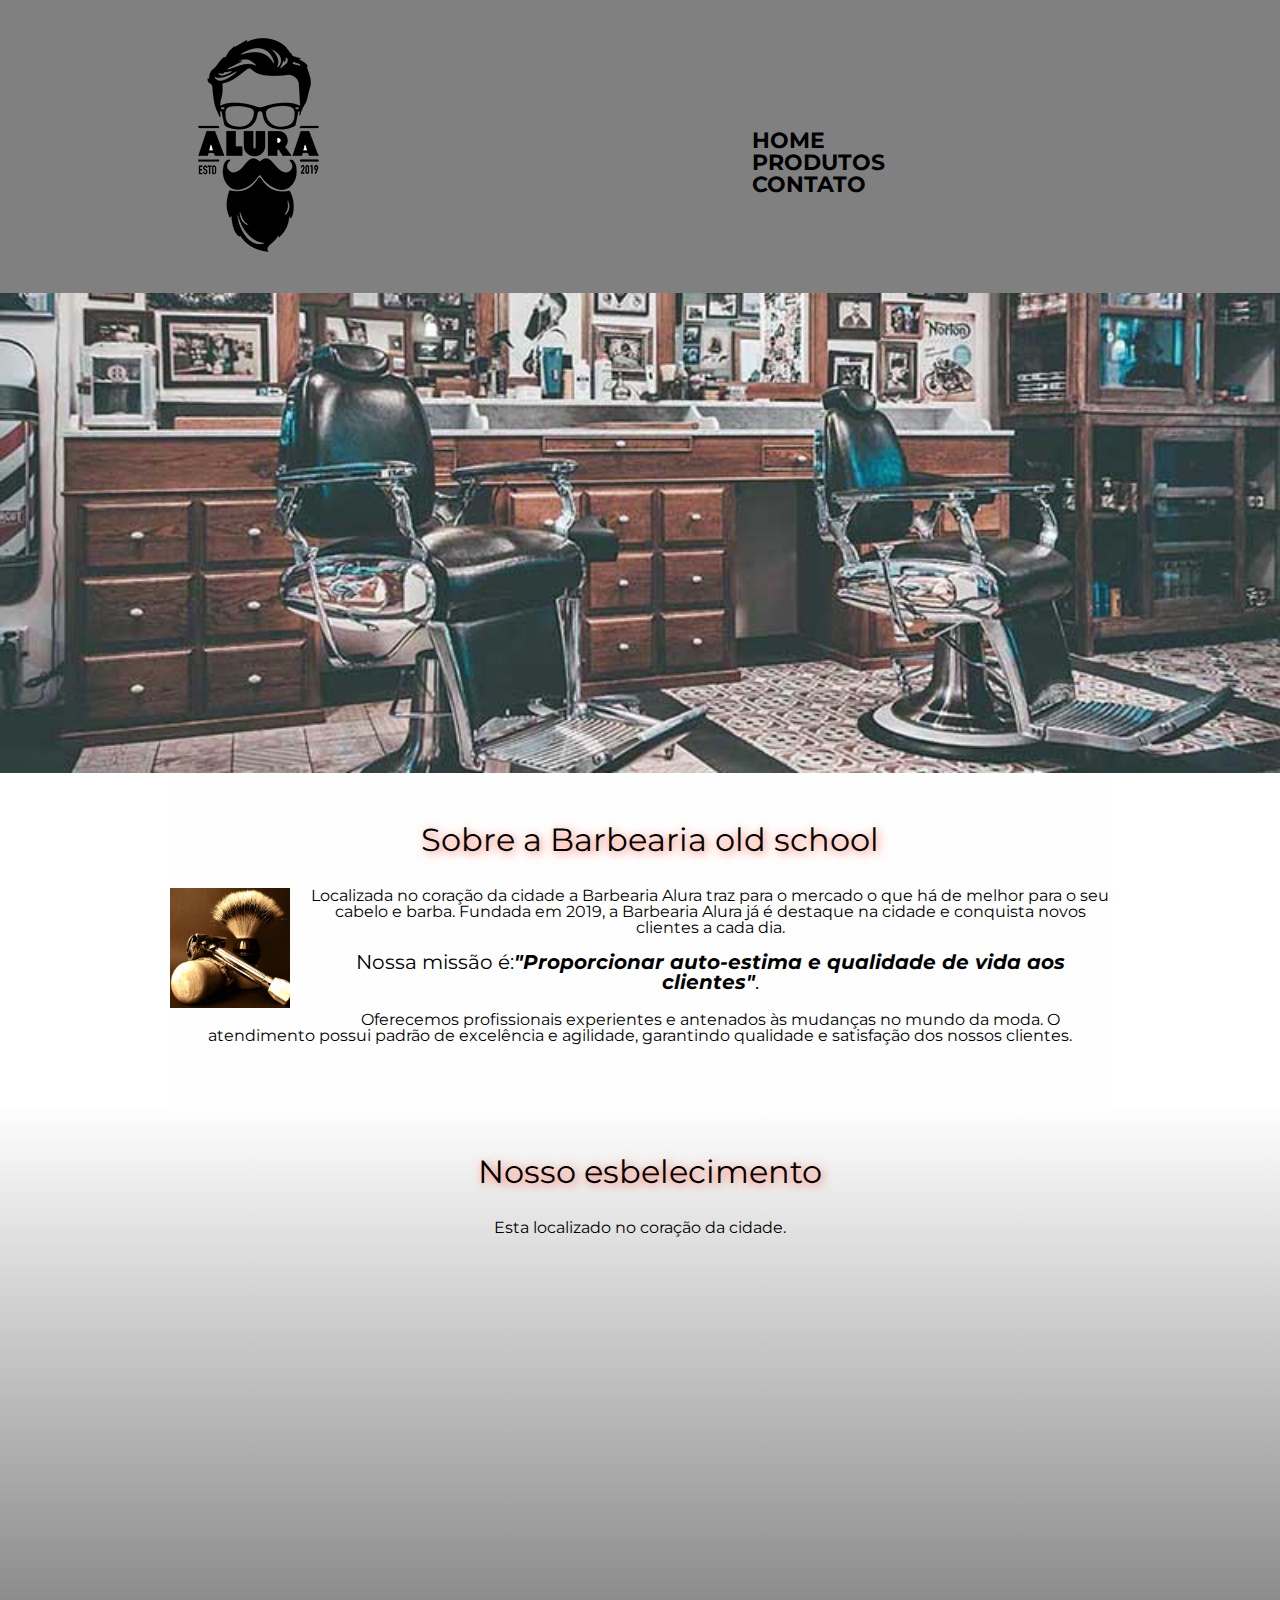
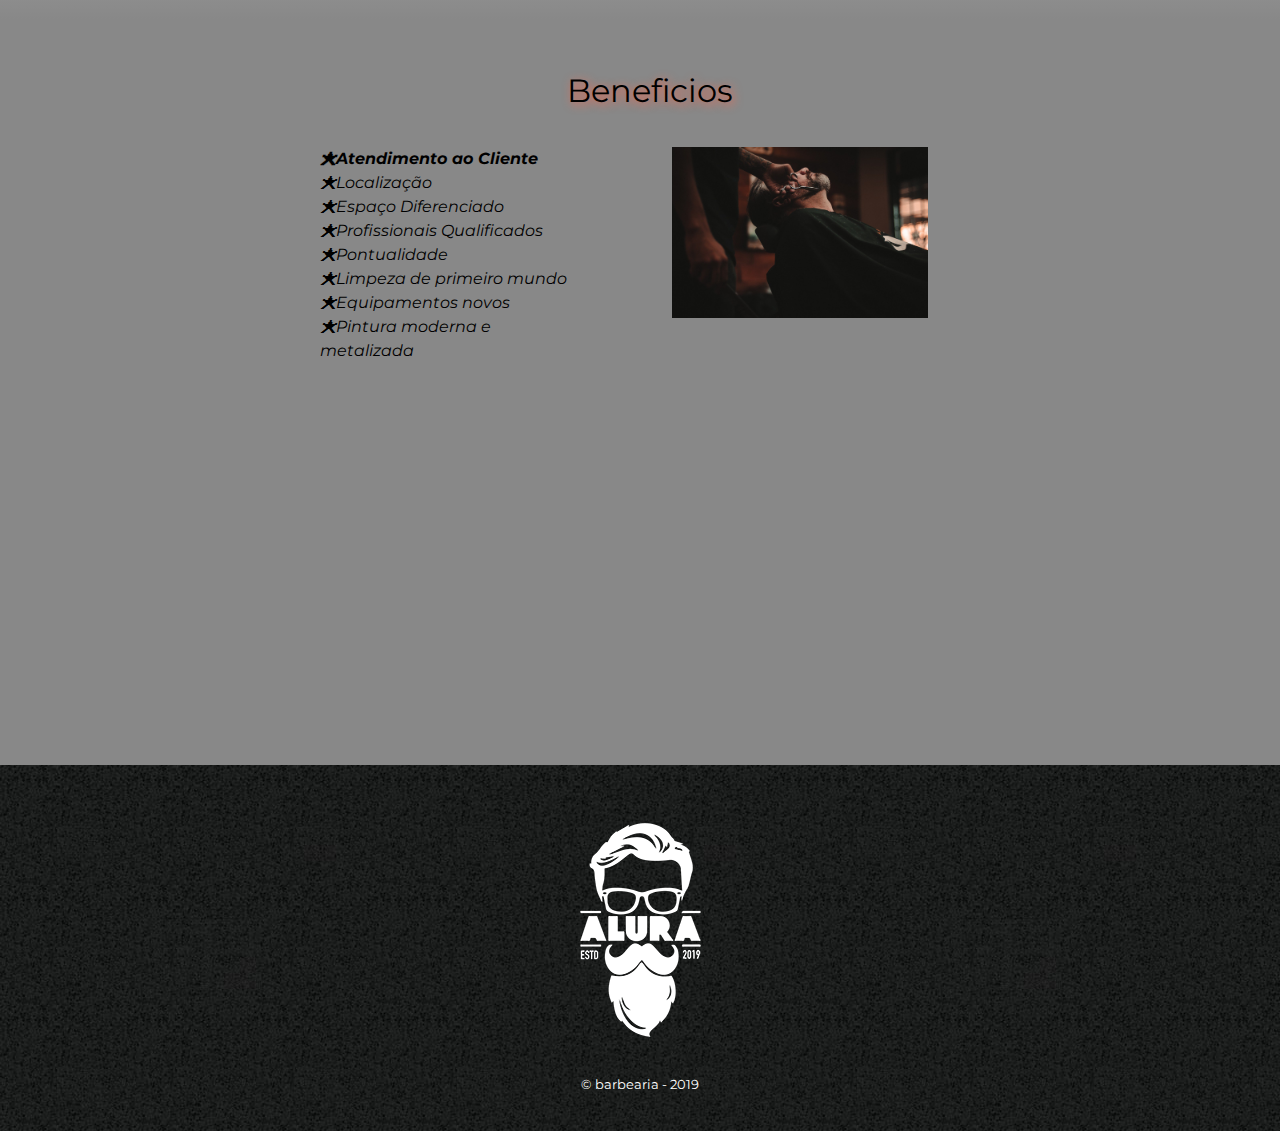
==== commit fd39bee9: "modificando a definicao da lista - Limpeza de primeiro mundo -" ====
--- a/barbearia_01/index.html
+++ b/barbearia_01/index.html
@@ -59,7 +59,7 @@
                     <li class="itens">Espaço Diferenciado</li>
                     <li class="itens">Profissionais Qualificados</li>
                     <li class="itens">Pontualidade</li>
-                    <li class="itens">Limpeza</li>
+                    <li class="itens">Limpeza de primeiro mundo</li>
                     <li class="itens">Equipamentos novos</li>
                     <li class="itens">Pintura moderna e metalizada</li>
                 </ul><img src="./imagens/beneficios.jpg" class="imagen-beneficios">
